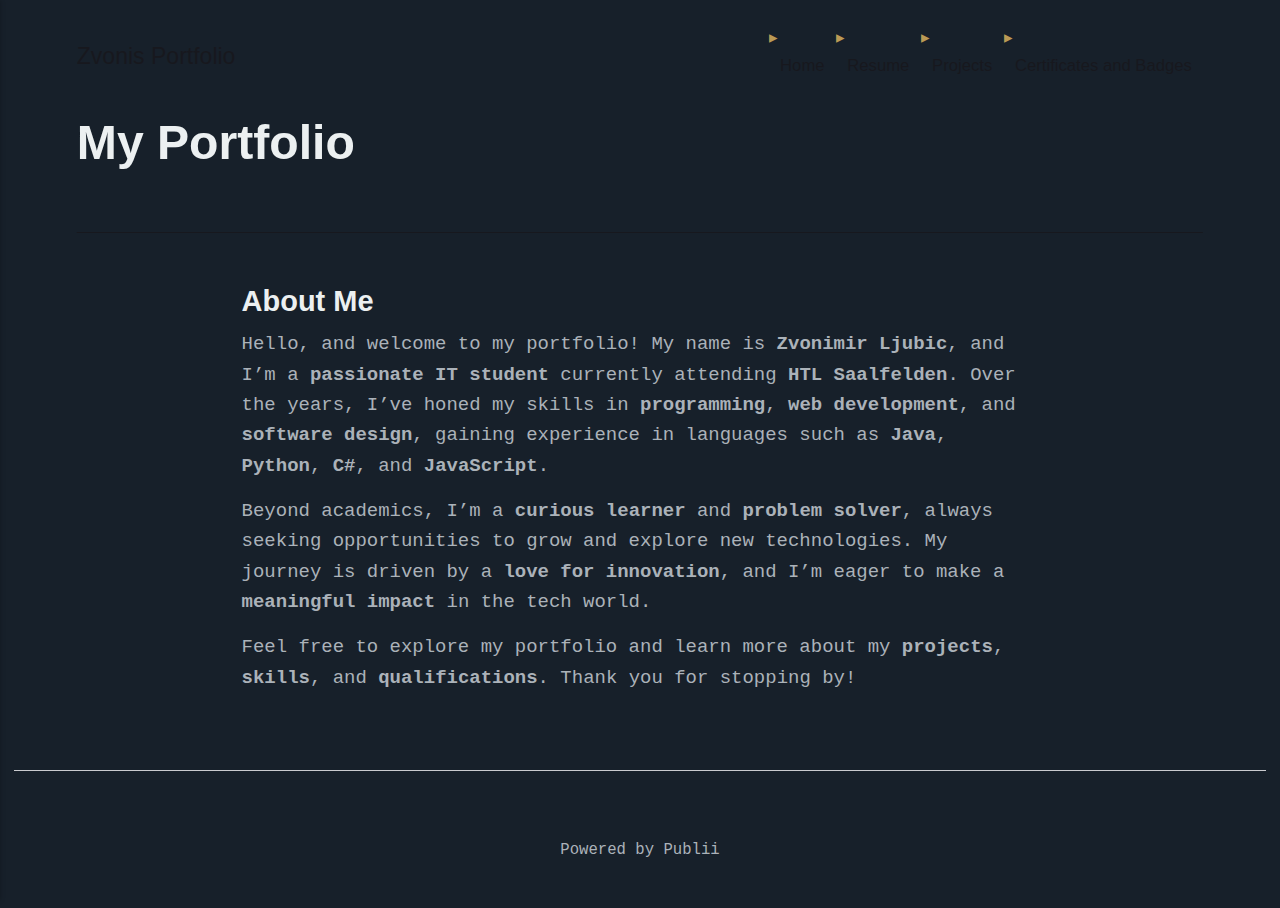
==== index.html @ 947ce559 "Updated from Publii" ====
<!DOCTYPE html><html lang="en-gb"><head><meta charset="utf-8"><meta http-equiv="X-UA-Compatible" content="IE=edge"><meta name="viewport" content="width=device-width,initial-scale=1"><title>My Portfolio - Zvonis Portfolio</title><meta name="description" content="About Me Hello, and welcome to my portfolio! My name is Zvonimir Ljubic, and I’m a passionate IT student currently attending HTL Saalfelden. Over the years, I’ve honed my skills in programming, web development, and software design, gaining experience in languages such as Java, Python,&hellip;"><meta name="generator" content="Publii Open-Source CMS for Static Site"><link rel="canonical" href="https://Zvoni004.github.io/my-portfolio/"><link rel="alternate" type="application/atom+xml" href="https://Zvoni004.github.io/my-portfolio/feed.xml"><link rel="alternate" type="application/json" href="https://Zvoni004.github.io/my-portfolio/feed.json"><meta property="og:title" content="My Portfolio"><meta property="og:site_name" content="Zvonis Portfolio"><meta property="og:description" content="About Me Hello, and welcome to my portfolio! My name is Zvonimir Ljubic, and I’m a passionate IT student currently attending HTL Saalfelden. Over the years, I’ve honed my skills in programming, web development, and software design, gaining experience in languages such as Java, Python,&hellip;"><meta property="og:url" content="https://Zvoni004.github.io/my-portfolio/"><meta property="og:type" content="article"><link rel="stylesheet" href="https://Zvoni004.github.io/my-portfolio/assets/css/style.css?v=742826381c73b481250b8b08ac6c98f3"><script type="application/ld+json">{"@context":"http://schema.org","@type":"Article","mainEntityOfPage":{"@type":"WebPage","@id":"https://Zvoni004.github.io/my-portfolio/"},"headline":"My Portfolio","datePublished":"2024-11-15T08:58+01:00","dateModified":"2024-11-15T11:36+01:00","description":"About Me Hello, and welcome to my portfolio! My name is Zvonimir Ljubic, and I’m a passionate IT student currently attending HTL Saalfelden. Over the years, I’ve honed my skills in programming, web development, and software design, gaining experience in languages such as Java, Python,&hellip;","author":{"@type":"Person","name":"Zvonimir Ljubic","url":"https://Zvoni004.github.io/my-portfolio/authors/zvonimir-ljubic/"},"publisher":{"@type":"Organization","name":"Zvonimir Ljubic"}}</script><noscript><style>img[loading] {
                    opacity: 1;
                }</style></noscript></head><body class="page-template"><header class="top js-header"><a class="logo" href="https://Zvoni004.github.io/my-portfolio/">Zvonis Portfolio</a><nav class="navbar js-navbar"><button class="navbar__toggle js-toggle" aria-label="Menu" aria-haspopup="true" aria-expanded="false"><span class="navbar__toggle-box"><span class="navbar__toggle-inner">Menu</span></span></button><ul class="navbar__menu"><li class="active"><a href="https://Zvoni004.github.io/my-portfolio/" target="_self">Home</a></li><li><a href="https://Zvoni004.github.io/my-portfolio/resume.html" target="_self">Resume</a></li><li><a href="https://Zvoni004.github.io/my-portfolio/projects.html" target="_self">Projects</a></li><li><a href="https://Zvoni004.github.io/my-portfolio/certificates-and-badges.html" target="_self">Certificates and Badges</a></li></ul></nav></header><main class="page"><article class="content"><div class="hero hero--noimage"><header class="hero__content"><div class="wrapper"><h1>My Portfolio</h1></div></header></div><div class="entry-wrapper content__entry"><h3 id="about-me">About Me</h3><p>Hello, and welcome to my portfolio! My name is <strong>Zvonimir Ljubic</strong>, and I’m a <strong>passionate IT student</strong> currently attending <strong>HTL Saalfelden</strong>. Over the years, I’ve honed my skills in <strong>programming</strong>, <strong>web development</strong>, and <strong>software design</strong>, gaining experience in languages such as <strong>Java</strong>, <strong>Python</strong>, <strong>C#</strong>, and <strong>JavaScript</strong>.</p><p>Beyond academics, I’m a <strong>curious learner</strong> and <strong>problem solver</strong>, always seeking opportunities to grow and explore new technologies. My journey is driven by a <strong>love for innovation</strong>, and I’m eager to make a <strong>meaningful impact</strong> in the tech world.</p><p>Feel free to explore my portfolio and learn more about my <strong>projects</strong>, <strong>skills</strong>, and <strong>qualifications</strong>. Thank you for stopping by!</p></div></article></main><footer class="footer"><div class="wrapper"><div class="footer__copyright">Powered by Publii</div><button onclick="backToTopFunction()" id="backToTop" class="footer__bttop" aria-label="Back to top" title="Back to top"><svg width="20" height="20"><use xlink:href="https://Zvoni004.github.io/my-portfolio/assets/svg/svg-map.svg#toparrow"/></svg></button></div></footer><script defer="defer" src="https://Zvoni004.github.io/my-portfolio/assets/js/scripts.min.js?v=700105c316933a8202041b6415abb233"></script><script>window.publiiThemeMenuConfig={mobileMenuMode:'sidebar',animationSpeed:300,submenuWidth: 'auto',doubleClickTime:500,mobileMenuExpandableSubmenus:true,relatedContainerForOverlayMenuSelector:'.top'};</script><script>var images = document.querySelectorAll('img[loading]');
        for (var i = 0; i < images.length; i++) {
            if (images[i].complete) {
                images[i].classList.add('is-loaded');
            } else {
                images[i].addEventListener('load', function () {
                    this.classList.add('is-loaded');
                }, false);
            }
        }</script></body></html>
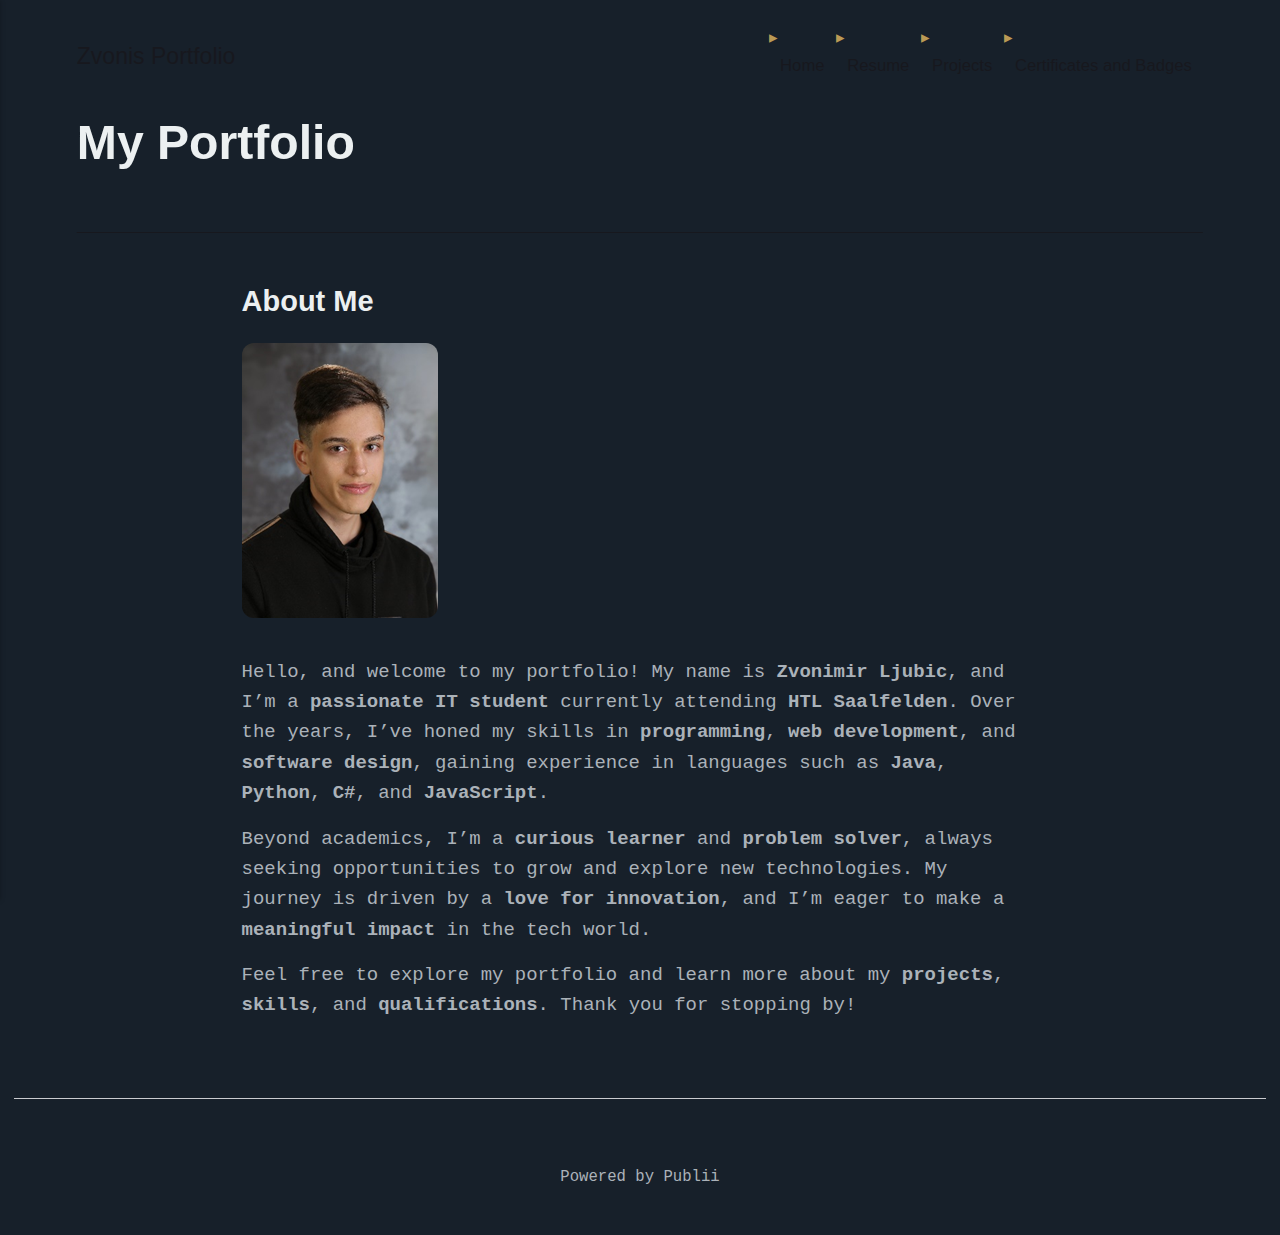
==== commit 5974442b: "Updated from Publii" ====
--- a/index.html
+++ b/index.html
@@ -1,6 +1,6 @@
-<!DOCTYPE html><html lang="en-gb"><head><meta charset="utf-8"><meta http-equiv="X-UA-Compatible" content="IE=edge"><meta name="viewport" content="width=device-width,initial-scale=1"><title>My Portfolio - Zvonis Portfolio</title><meta name="description" content="About Me Hello, and welcome to my portfolio! My name is Zvonimir Ljubic, and I’m a passionate IT student currently attending HTL Saalfelden. Over the years, I’ve honed my skills in programming, web development, and software design, gaining experience in languages such as Java, Python,&hellip;"><meta name="generator" content="Publii Open-Source CMS for Static Site"><link rel="canonical" href="https://Zvoni004.github.io/my-portfolio/"><link rel="alternate" type="application/atom+xml" href="https://Zvoni004.github.io/my-portfolio/feed.xml"><link rel="alternate" type="application/json" href="https://Zvoni004.github.io/my-portfolio/feed.json"><meta property="og:title" content="My Portfolio"><meta property="og:site_name" content="Zvonis Portfolio"><meta property="og:description" content="About Me Hello, and welcome to my portfolio! My name is Zvonimir Ljubic, and I’m a passionate IT student currently attending HTL Saalfelden. Over the years, I’ve honed my skills in programming, web development, and software design, gaining experience in languages such as Java, Python,&hellip;"><meta property="og:url" content="https://Zvoni004.github.io/my-portfolio/"><meta property="og:type" content="article"><link rel="stylesheet" href="https://Zvoni004.github.io/my-portfolio/assets/css/style.css?v=742826381c73b481250b8b08ac6c98f3"><script type="application/ld+json">{"@context":"http://schema.org","@type":"Article","mainEntityOfPage":{"@type":"WebPage","@id":"https://Zvoni004.github.io/my-portfolio/"},"headline":"My Portfolio","datePublished":"2024-11-15T08:58+01:00","dateModified":"2024-11-15T11:36+01:00","description":"About Me Hello, and welcome to my portfolio! My name is Zvonimir Ljubic, and I’m a passionate IT student currently attending HTL Saalfelden. Over the years, I’ve honed my skills in programming, web development, and software design, gaining experience in languages such as Java, Python,&hellip;","author":{"@type":"Person","name":"Zvonimir Ljubic","url":"https://Zvoni004.github.io/my-portfolio/authors/zvonimir-ljubic/"},"publisher":{"@type":"Organization","name":"Zvonimir Ljubic"}}</script><noscript><style>img[loading] {
+<!DOCTYPE html><html lang="en-gb"><head><meta charset="utf-8"><meta http-equiv="X-UA-Compatible" content="IE=edge"><meta name="viewport" content="width=device-width,initial-scale=1"><title>My Portfolio - Zvonis Portfolio</title><meta name="description" content="About Me Hello, and welcome to my portfolio! My name is Zvonimir Ljubic, and I’m a passionate IT student currently attending HTL Saalfelden. Over the years, I’ve honed my skills in programming, web development, and software design, gaining experience in languages such as Java, Python,&hellip;"><meta name="generator" content="Publii Open-Source CMS for Static Site"><link rel="canonical" href="https://Zvoni004.github.io/my-portfolio/"><link rel="alternate" type="application/atom+xml" href="https://Zvoni004.github.io/my-portfolio/feed.xml"><link rel="alternate" type="application/json" href="https://Zvoni004.github.io/my-portfolio/feed.json"><meta property="og:title" content="My Portfolio"><meta property="og:site_name" content="Zvonis Portfolio"><meta property="og:description" content="About Me Hello, and welcome to my portfolio! My name is Zvonimir Ljubic, and I’m a passionate IT student currently attending HTL Saalfelden. Over the years, I’ve honed my skills in programming, web development, and software design, gaining experience in languages such as Java, Python,&hellip;"><meta property="og:url" content="https://Zvoni004.github.io/my-portfolio/"><meta property="og:type" content="article"><link rel="stylesheet" href="https://Zvoni004.github.io/my-portfolio/assets/css/style.css?v=742826381c73b481250b8b08ac6c98f3"><script type="application/ld+json">{"@context":"http://schema.org","@type":"Article","mainEntityOfPage":{"@type":"WebPage","@id":"https://Zvoni004.github.io/my-portfolio/"},"headline":"My Portfolio","datePublished":"2024-11-15T08:58+01:00","dateModified":"2024-12-13T07:41+01:00","description":"About Me Hello, and welcome to my portfolio! My name is Zvonimir Ljubic, and I’m a passionate IT student currently attending HTL Saalfelden. Over the years, I’ve honed my skills in programming, web development, and software design, gaining experience in languages such as Java, Python,&hellip;","author":{"@type":"Person","name":"Zvonimir Ljubic","url":"https://Zvoni004.github.io/my-portfolio/authors/zvonimir-ljubic/"},"publisher":{"@type":"Organization","name":"Zvonimir Ljubic"}}</script><noscript><style>img[loading] {
                     opacity: 1;
-                }</style></noscript></head><body class="page-template"><header class="top js-header"><a class="logo" href="https://Zvoni004.github.io/my-portfolio/">Zvonis Portfolio</a><nav class="navbar js-navbar"><button class="navbar__toggle js-toggle" aria-label="Menu" aria-haspopup="true" aria-expanded="false"><span class="navbar__toggle-box"><span class="navbar__toggle-inner">Menu</span></span></button><ul class="navbar__menu"><li class="active"><a href="https://Zvoni004.github.io/my-portfolio/" target="_self">Home</a></li><li><a href="https://Zvoni004.github.io/my-portfolio/resume.html" target="_self">Resume</a></li><li><a href="https://Zvoni004.github.io/my-portfolio/projects.html" target="_self">Projects</a></li><li><a href="https://Zvoni004.github.io/my-portfolio/certificates-and-badges.html" target="_self">Certificates and Badges</a></li></ul></nav></header><main class="page"><article class="content"><div class="hero hero--noimage"><header class="hero__content"><div class="wrapper"><h1>My Portfolio</h1></div></header></div><div class="entry-wrapper content__entry"><h3 id="about-me">About Me</h3><p>Hello, and welcome to my portfolio! My name is <strong>Zvonimir Ljubic</strong>, and I’m a <strong>passionate IT student</strong> currently attending <strong>HTL Saalfelden</strong>. Over the years, I’ve honed my skills in <strong>programming</strong>, <strong>web development</strong>, and <strong>software design</strong>, gaining experience in languages such as <strong>Java</strong>, <strong>Python</strong>, <strong>C#</strong>, and <strong>JavaScript</strong>.</p><p>Beyond academics, I’m a <strong>curious learner</strong> and <strong>problem solver</strong>, always seeking opportunities to grow and explore new technologies. My journey is driven by a <strong>love for innovation</strong>, and I’m eager to make a <strong>meaningful impact</strong> in the tech world.</p><p>Feel free to explore my portfolio and learn more about my <strong>projects</strong>, <strong>skills</strong>, and <strong>qualifications</strong>. Thank you for stopping by!</p></div></article></main><footer class="footer"><div class="wrapper"><div class="footer__copyright">Powered by Publii</div><button onclick="backToTopFunction()" id="backToTop" class="footer__bttop" aria-label="Back to top" title="Back to top"><svg width="20" height="20"><use xlink:href="https://Zvoni004.github.io/my-portfolio/assets/svg/svg-map.svg#toparrow"/></svg></button></div></footer><script defer="defer" src="https://Zvoni004.github.io/my-portfolio/assets/js/scripts.min.js?v=700105c316933a8202041b6415abb233"></script><script>window.publiiThemeMenuConfig={mobileMenuMode:'sidebar',animationSpeed:300,submenuWidth: 'auto',doubleClickTime:500,mobileMenuExpandableSubmenus:true,relatedContainerForOverlayMenuSelector:'.top'};</script><script>var images = document.querySelectorAll('img[loading]');
+                }</style></noscript></head><body class="page-template"><header class="top js-header"><a class="logo" href="https://Zvoni004.github.io/my-portfolio/">Zvonis Portfolio</a><nav class="navbar js-navbar"><button class="navbar__toggle js-toggle" aria-label="Menu" aria-haspopup="true" aria-expanded="false"><span class="navbar__toggle-box"><span class="navbar__toggle-inner">Menu</span></span></button><ul class="navbar__menu"><li class="active"><a href="https://Zvoni004.github.io/my-portfolio/" target="_self">Home</a></li><li><a href="https://Zvoni004.github.io/my-portfolio/resume.html" target="_self">Resume</a></li><li><a href="https://Zvoni004.github.io/my-portfolio/projects.html" target="_self">Projects</a></li><li><a href="https://Zvoni004.github.io/my-portfolio/certificates-and-badges.html" target="_self">Certificates and Badges</a></li></ul></nav></header><main class="page"><article class="content"><div class="hero hero--noimage"><header class="hero__content"><div class="wrapper"><h1>My Portfolio</h1></div></header></div><div class="entry-wrapper content__entry"><h3 id="about-me">About Me</h3><figure class="post__image"><img loading="lazy" src="media/files/imagepb.png" alt="My Local Image" data-is-external-image="true"></figure><p>Hello, and welcome to my portfolio! My name is <strong>Zvonimir Ljubic</strong>, and I’m a <strong>passionate IT student</strong> currently attending <strong>HTL Saalfelden</strong>. Over the years, I’ve honed my skills in <strong>programming</strong>, <strong>web development</strong>, and <strong>software design</strong>, gaining experience in languages such as <strong>Java</strong>, <strong>Python</strong>, <strong>C#</strong>, and <strong>JavaScript</strong>.</p><p>Beyond academics, I’m a <strong>curious learner</strong> and <strong>problem solver</strong>, always seeking opportunities to grow and explore new technologies. My journey is driven by a <strong>love for innovation</strong>, and I’m eager to make a <strong>meaningful impact</strong> in the tech world.</p><p>Feel free to explore my portfolio and learn more about my <strong>projects</strong>, <strong>skills</strong>, and <strong>qualifications</strong>. Thank you for stopping by!</p></div></article></main><footer class="footer"><div class="wrapper"><div class="footer__copyright">Powered by Publii</div><button onclick="backToTopFunction()" id="backToTop" class="footer__bttop" aria-label="Back to top" title="Back to top"><svg width="20" height="20"><use xlink:href="https://Zvoni004.github.io/my-portfolio/assets/svg/svg-map.svg#toparrow"/></svg></button></div></footer><script defer="defer" src="https://Zvoni004.github.io/my-portfolio/assets/js/scripts.min.js?v=700105c316933a8202041b6415abb233"></script><script>window.publiiThemeMenuConfig={mobileMenuMode:'sidebar',animationSpeed:300,submenuWidth: 'auto',doubleClickTime:500,mobileMenuExpandableSubmenus:true,relatedContainerForOverlayMenuSelector:'.top'};</script><script>var images = document.querySelectorAll('img[loading]');
         for (var i = 0; i < images.length; i++) {
             if (images[i].complete) {
                 images[i].classList.add('is-loaded');
